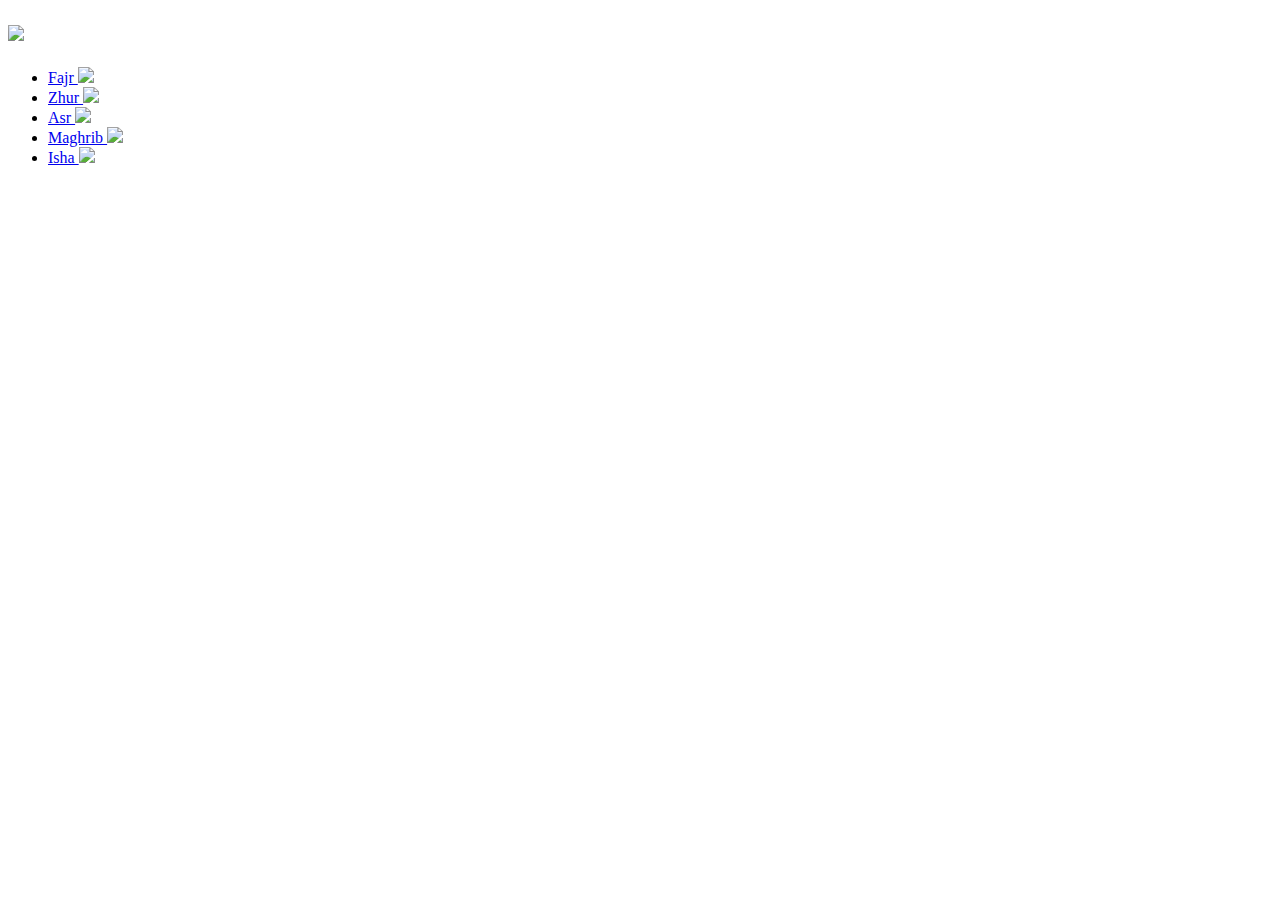
==== index.html @ 5866ab67 "add new page index.html" ====
<!doctype html>
<html lang="en">
  <head>
    <meta charset="utf-8">
    <meta name="viewport" content="width=device-width, initial-scale=1">
    <title>App</title>
    <link href="bootstrap-5.3.2/dist/css/bootstrap.min.css" rel="stylesheet">
    <link rel="stylesheet" href="https://cdn.jsdelivr.net/npm/bootstrap-icons@1.11.2/font/bootstrap-icons.min.css">
    <link href="style/style.css" rel="stylesheet">
  </head>
  <body class="menu-bg">

    <!-- <div id="splash-screen">
      <img src="your-splash-image.png" alt="Splash Screen Image" width="200">
    </div> -->

    <div id="main-content">
    <div class="container-fluid">
        <div class="row">
          <div class="col-12">
            <h2 class="main-heading"><img src="img/hd-01.svg"></h2>
            <ul class="nav flex-column nav-menu">
              <li class="nav-item">
                <a class="nav-link" href="fajr.html">Fajr <span class="s-img"><img src="img/Fajar-Time-Scene.svg"></span></a>
              </li>
              <li class="nav-item">
                <a class="nav-link" href="zuhr.html">Zhur <span class="s-img"><img src="img/zhur-Time-Scene.svg"></span></a>
              </li>
              <li class="nav-item">
                <a class="nav-link" href="asr.html">Asr <span class="s-img"><img src="img/Asr-Time-Scene.svg"></span></a>
              </li>
              <li class="nav-item">
                <a class="nav-link" href="maghrib.html">Maghrib <span class="s-img"><img src="img/Maghrib-Time-Scene.svg"></span></a>
              </li>
              <li class="nav-item">
                <a class="nav-link" href="isha.html">Isha <span class="s-img"><img src="img/Isha-Time-Scene.svg"></span></a>
              </li>
            </ul>
          </div>
        </div>
    </div>
    </div>


    <!-- Bootstrap JS and dependencies -->
<script src="https://cdn.jsdelivr.net/npm/@popperjs/core@2.11.6/dist/umd/popper.min.js"></script>
<script src="https://cdn.jsdelivr.net/npm/bootstrap@5.3.2/dist/js/bootstrap.bundle.min.js" integrity="sha384-C6RzsynM9kWDrMNeT87bh95OGNyZPhcTNXj1NW7RuBCsyN/o0jlpcV8Qyq46cDfL" crossorigin="anonymous"></script>

<!-- Your custom script to control the splash screen and main content -->
<!-- <script>
  // Simulate a delay (e.g., 3 seconds) for the splash screen
  setTimeout(function() {
    var splashScreen = document.getElementById('splash-screen');
    var mainContent = document.getElementById('main-content');

    // Hide splash screen with a fade-out effect
    splashScreen.style.opacity = 0;
    setTimeout(function() {
      splashScreen.style.display = 'none';
      // Show main content with a fade-in effect
      mainContent.style.opacity = 1;
      mainContent.style.display = 'block';
    }, 500); // 1000ms is the duration of the fade-out effect
  }, 1000);
</script> -->
  </body>
</html>
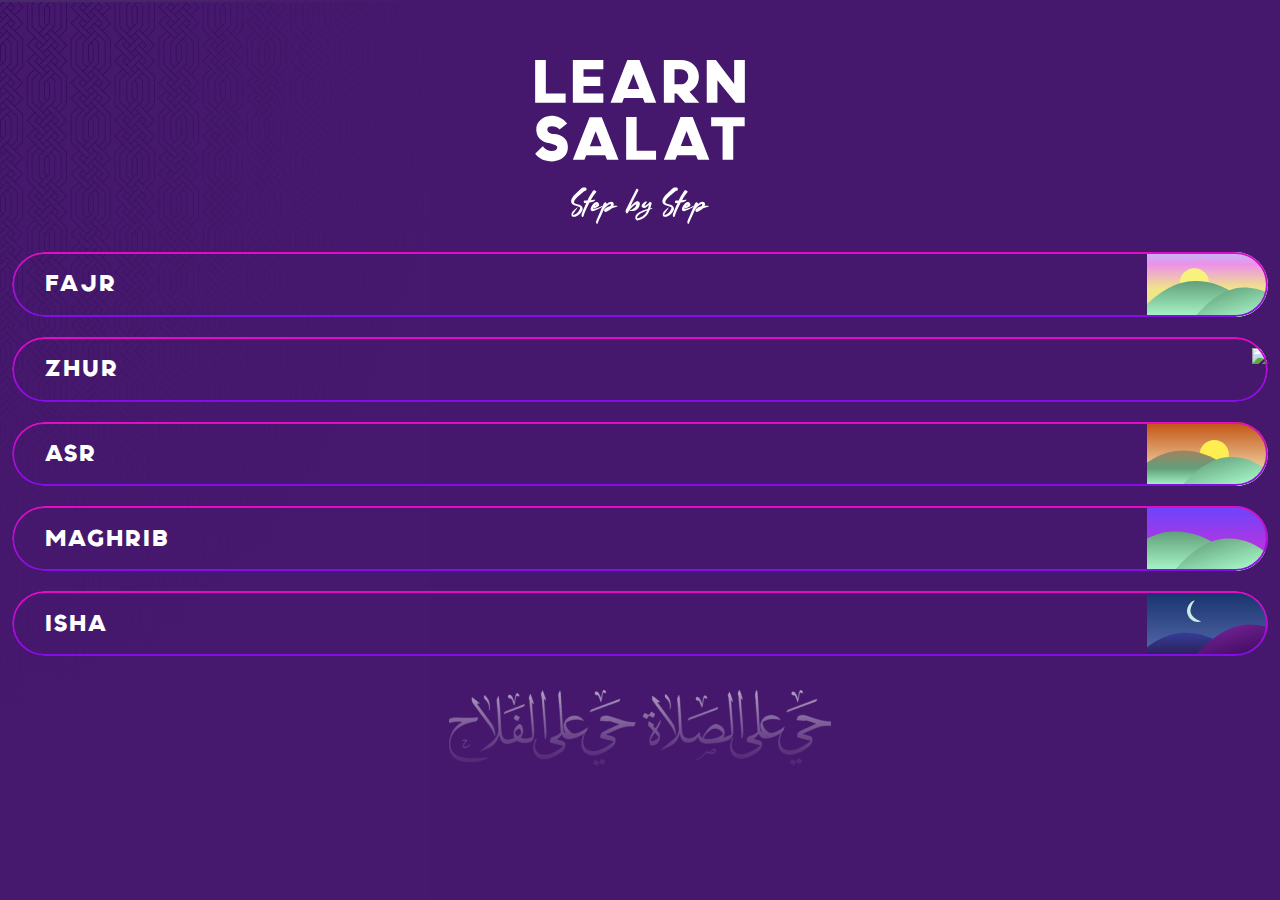
==== commit 8b69c029: "Add New page index.html" ====
--- a/index.html
+++ b/index.html
@@ -18,22 +18,22 @@
     <div class="container-fluid">
         <div class="row">
           <div class="col-12">
-            <h2 class="main-heading"><img src="img/hd-01.svg"></h2>
+            <h2 class="main-heading"><img src="images/hd-01.svg"></h2>
             <ul class="nav flex-column nav-menu">
               <li class="nav-item">
-                <a class="nav-link" href="fajr.html">Fajr <span class="s-img"><img src="img/Fajar-Time-Scene.svg"></span></a>
+                <a class="nav-link" href="fajr.html">Fajr <span class="s-img"><img src="images/Fajar-Time-Scene.svg"></span></a>
               </li>
               <li class="nav-item">
-                <a class="nav-link" href="zuhr.html">Zhur <span class="s-img"><img src="img/zhur-Time-Scene.svg"></span></a>
+                <a class="nav-link" href="zuhr.html">Zhur <span class="s-img"><img src="images/zhur-Time-Scene.svg"></span></a>
               </li>
               <li class="nav-item">
-                <a class="nav-link" href="asr.html">Asr <span class="s-img"><img src="img/Asr-Time-Scene.svg"></span></a>
+                <a class="nav-link" href="asr.html">Asr <span class="s-img"><img src="images/Asr-Time-Scene.svg"></span></a>
               </li>
               <li class="nav-item">
-                <a class="nav-link" href="maghrib.html">Maghrib <span class="s-img"><img src="img/Maghrib-Time-Scene.svg"></span></a>
+                <a class="nav-link" href="maghrib.html">Maghrib <span class="s-img"><img src="images/Maghrib-Time-Scene.svg"></span></a>
               </li>
               <li class="nav-item">
-                <a class="nav-link" href="isha.html">Isha <span class="s-img"><img src="img/Isha-Time-Scene.svg"></span></a>
+                <a class="nav-link" href="isha.html">Isha <span class="s-img"><img src="images/Isha-Time-Scene.svg"></span></a>
               </li>
             </ul>
           </div>
--- a/style/style.css
+++ b/style/style.css
@@ -0,0 +1,304 @@
+@font-face {
+    font-family: 'cavilantregular';
+    src: url('../fonts/cavilant.woff2') format('woff2'),
+         url('../fonts/cavilant.woff2') format('woff');
+    font-weight: normal;
+    font-style: normal;
+}
+
+@font-face {
+    font-family: 'century_gothicregular';
+    src: url('../fonts/gothic.woff2') format('woff2'),
+         url('../fonts/gothic.woff') format('woff');
+    font-weight: normal;
+    font-style: normal;
+}
+
+@font-face {
+    font-family: 'century_gothicbold';
+    src: url('../fonts/gothicb.woff2') format('woff2'),
+         url('../fonts/gothicb.woff') format('woff');
+    font-weight: normal;
+    font-style: normal;
+}
+
+@font-face {
+    font-family: 'century_gothicbold_italic';
+    src: url('../fonts/gothicbi.woff2') format('woff2'),
+         url('../fonts/gothicbi.woff') format('woff');
+    font-weight: normal;
+    font-style: normal;
+}
+
+@font-face {
+    font-family: 'century_gothicitalic';
+    src: url('../fonts/gothici.woff2') format('woff2'),
+         url('../fonts/gothici.woff') format('woff');
+    font-weight: normal;
+    font-style: normal;
+}
+
+body{
+    position: relative;
+}
+
+h2, h3, h4, h5{
+    font-family: 'cavilantregular';
+}
+
+#splash-screen {
+    display: flex;
+    justify-content: center;
+    align-items: center;
+    height: 100vh;
+    background-color: #f8f9fa; /* Bootstrap default background color */
+    opacity: 1;
+    transition: opacity 0.5s ease-in-out; /* Smooth transition effect */
+  }
+
+  /* #main-content {
+    opacity: 0;
+    display: none;
+  } */
+  #main-content {
+    transition: opacity 0.5s ease-in-out; /* Smooth transition effect */
+  }
+
+.main-nav-bar{
+    background: #46186D;
+    color: #fff;
+    border-radius: 100em;
+    height: 100%;
+    padding: 0px 0px 0px 40px;
+    line-height: 5.2em;
+    margin-top: 15px;
+}
+
+.main-nav-bar .m-title{
+    display: inline-block;
+    line-height: inherit;
+    padding: 0;
+    margin: 0;
+}
+
+.main-nav-bar .m-title span{
+    font-size: 0.4em;
+}
+
+.main-nav-bar .nav-select{
+    background-color: #220B3D;
+    text-align: center;
+    color: #fff;
+    font-size: 1.8rem;
+    display: inline-block;
+    min-width: 18%;
+    width: auto;
+    height: 100%;
+    border-radius: 0 40px 40px 0;
+}
+
+.main-nav-bar .nav-select:after{
+    border: solid #E8E6EB !important;
+}
+
+.main-nav-bar .nav-right{
+    color: #fff;
+    font-size: 1.2rem;
+    font-family: 'century_gothicregular';
+    background-color: #220B3D;
+    text-align: center;
+    min-width: 150px;
+    padding: 0 30px;
+    width: auto;
+    height: 100%;
+    border-radius: 0 100px 100px 0;
+}
+
+#topbar{
+    background: #fff;
+    transition: background 0.9s ease, height 0.9s ease;
+    overflow-y: scroll;
+    scroll-behavior: smooth;
+}
+
+.sticky {
+    position: fixed;
+    top: 0;
+    width: 100%;
+  }
+  
+.sticky {
+  }
+  
+  .sticky {
+    color: #fff !important;
+  }
+
+
+.step-wrap{
+    text-align: center;
+    padding: 20px 0;
+}
+
+.step-wrap .step-img{
+    text-align: center;
+    width: 150px;
+}
+
+.step-wrap .step-hd{
+    text-transform: uppercase;
+    padding: 10px;
+    color: #46186D;
+    font-size: 1.8rem;
+}
+
+.step-wrap .step-hd span{
+    display: block;
+    color: #000;
+    font-size: 1.4rem;
+    font-family: 'century_gothicregular';
+}
+
+.step-wrap .step-hd-2{
+    padding: 10px;
+    color: #ff1300;
+    font-size: 1.8rem;
+}
+
+.step-wrap .step-hd-2 span{
+    display: block;
+    color: #000;
+}
+
+.step-wrap .step-des{
+    font-size: 1.2rem;
+}
+
+.step-list{
+    display: inline-block;
+    text-align: left;
+}
+
+.step-wrap .step-per-wrap{
+    display: block;
+    background: #E8E6EB;
+    margin: 0 -12px;
+}
+
+.step-wrap .step-rom-ayat{
+    color: #fff;
+    display: block;
+    background: #46186D;
+    padding: 20px 10px; 
+}
+
+.step-wrap .step-ayt{
+    display: block;
+    padding: 20px 10px; 
+}
+
+.step-wrap .step-ayt .ayt-arb{
+    font-size: 2rem;
+}
+
+.step-wrap .step-ayt .ayt-trn{
+    font-size: 1.2rem;
+}
+
+.nav-bottom-wrap {
+  border-radius: 100px;
+  padding: 1rem;
+  background: linear-gradient(to bottom, #E50CC3, #830DE7);
+  padding: 3px;
+  margin: 0 15px;
+  bottom: 15px;
+  }
+
+.nav-bottom{
+    padding: 10px;
+    background-color: #f8f9fa;
+    border-radius: 100px;
+}
+
+.nav-bottom li{
+    display: inline-block;
+    border-radius: 100px;
+    list-style: none;
+}
+
+.nav-bottom li i{
+    font-size: 1.9em;
+    color: #220B3D !important;
+}
+
+
+.nav-menu{
+    font-family: 'cavilantregular';
+}
+
+.nav-menu .nav-item{
+    position: relative;
+    margin-bottom: 20px;
+    --bs-nav-link-padding-x: 2rem;
+    --bs-nav-link-padding-y: 0.9rem;
+    font-size: 1.5rem;
+    border-radius: 50px;
+    overflow: hidden;
+}
+
+.nav-menu .nav-item a{
+    color: #fff;
+}
+
+.nav-menu .nav-item::before {
+    content: "";
+    position: absolute;
+    inset: 0;
+    border-radius: 50px; 
+    padding: 2px; 
+    background:linear-gradient(180deg,#E50CC3,#830DE7); 
+    -webkit-mask: 
+       linear-gradient(#fff 0 0) content-box, 
+       linear-gradient(#fff 0 0);
+    -webkit-mask-composite: xor;
+            mask-composite: exclude; 
+            z-index: -2;
+  }
+
+.main-heading{
+    text-align: center;
+    padding: 60px 0px 20px;
+}
+
+ .s-img{
+    position: absolute;
+    height: 100%;
+    top: 0;
+    right: 0;
+    z-index: -3;
+}
+
+  .s-img img{
+    height: 100%;
+    width: auto;
+  }
+  
+/* .menu-bg{
+    background: #46186D   url(../img/menu-bg.jpg);
+    background-repeat:   no-repeat;
+    background-position: top left;
+} */
+
+.menu-bg {
+    background: url(../img/p-bot-img.png) center bottom 20px no-repeat, url(../img/menu-bg.jpg) left top no-repeat;
+    padding: 0px;
+    background-color: #46186D;
+    padding-bottom: 110px;
+  }
+
+.hd-title{
+    text-align: center;
+    font-size: 2rem;
+    padding: 40px 0 0 0;
+}
+
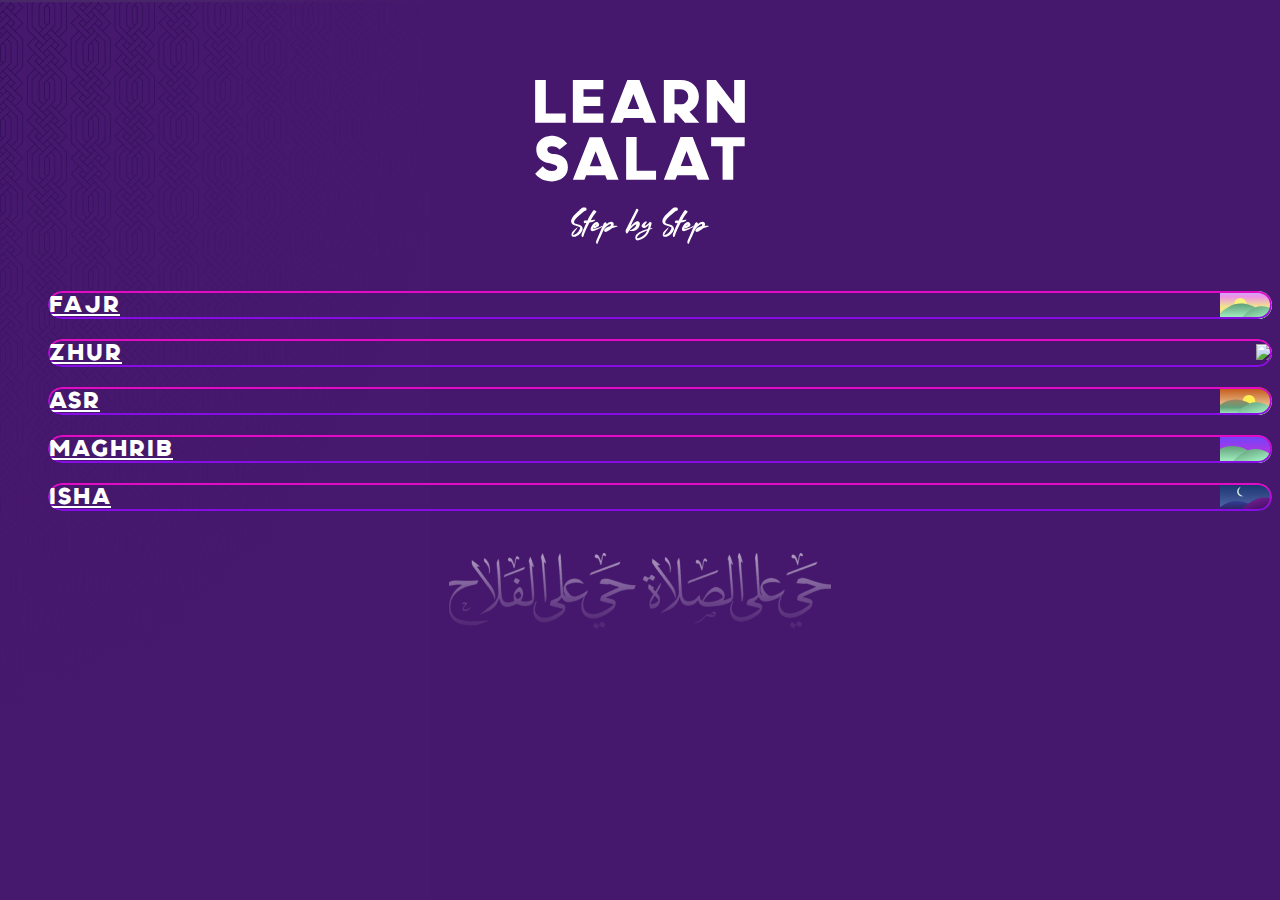
==== commit d42c5aeb: "Update index.html" ====
--- a/index.html
+++ b/index.html
@@ -4,7 +4,7 @@
     <meta charset="utf-8">
     <meta name="viewport" content="width=device-width, initial-scale=1">
     <title>App</title>
-    <link href="bootstrap-5.3.2/dist/css/bootstrap.min.css" rel="stylesheet">
+    <link href="https://cdn.jsdelivr.net/npm/bootstrap@5.3.2/dist/css/bootstrap.min.css" rel="stylesheet" integrity="sha384-T3c6CoIi6uLrA9TneNEoa7RxnatzjcDSCmG1MXxSR1GAsXEV/Dwwykc2MPK8M2HN" crossorigin="anonymous">
     <link rel="stylesheet" href="https://cdn.jsdelivr.net/npm/bootstrap-icons@1.11.2/font/bootstrap-icons.min.css">
     <link href="style/style.css" rel="stylesheet">
   </head>
@@ -64,4 +64,4 @@
   }, 1000);
 </script> -->
   </body>
-</html>+</html>
--- a/style/style.css
+++ b/style/style.css
@@ -117,7 +117,6 @@
 #topbar{
     background: #fff;
     transition: background 0.9s ease, height 0.9s ease;
-    overflow-y: scroll;
     scroll-behavior: smooth;
 }
 
